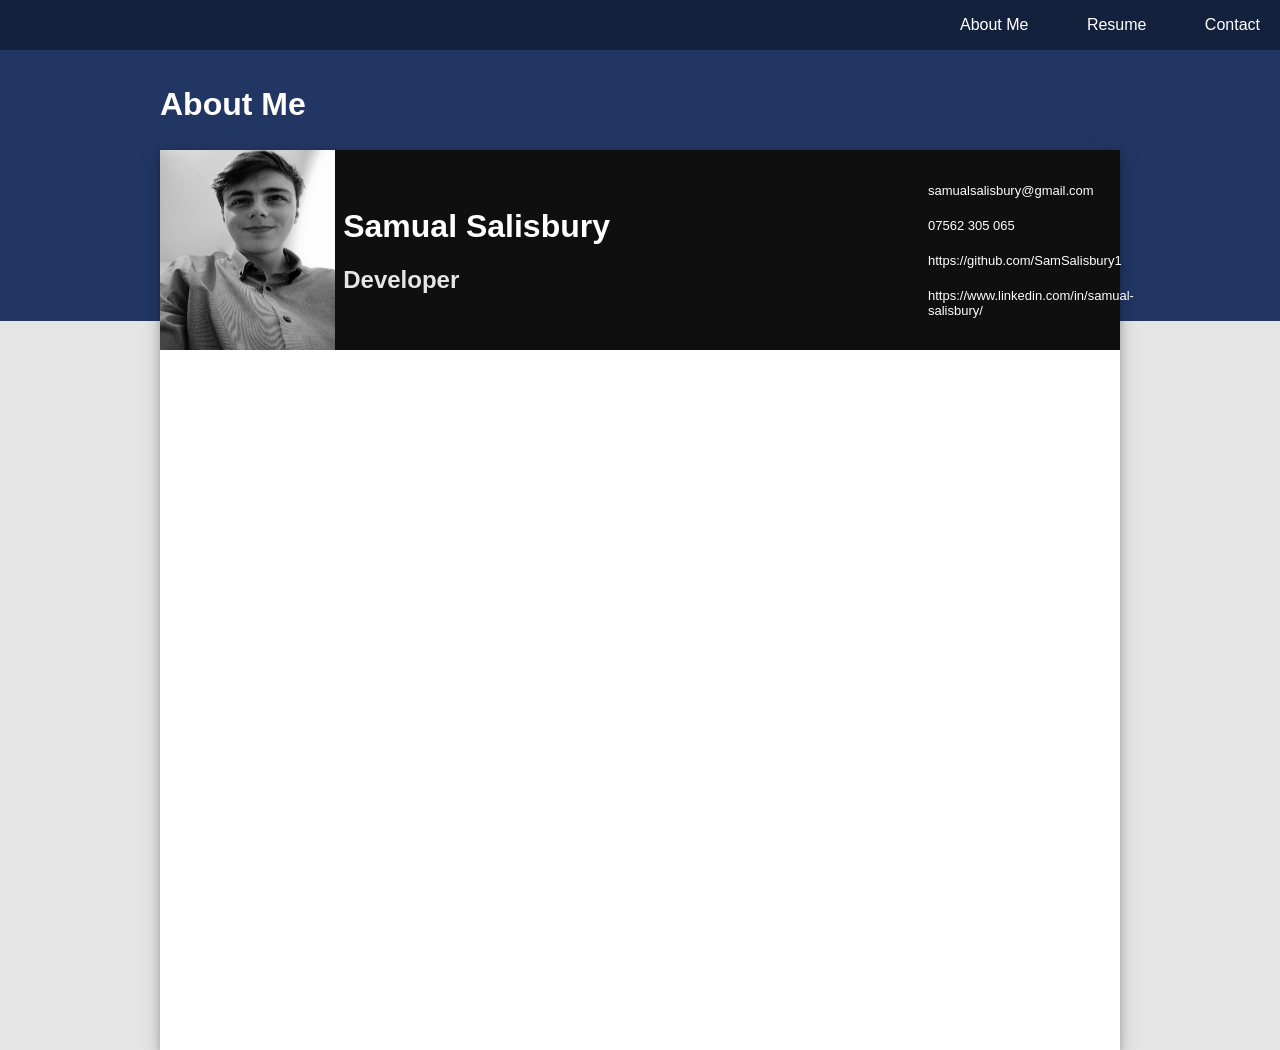
==== source/html/HomePage.html @ 855892b7 "Added basic styling for top section of web page." ====
<!DOCTYPE html>
<html>
    <head>
        <meta charset="utf-8">
        <meta http-equiv="X-UA-Compatible" content="IE=edge">
        <title>About Me</title>
        <meta name="description" content="">
        <meta name="viewport" content="width=device-width, initial-scale=1">
        <link rel="stylesheet" href="..\css\HomePag.css">
    </head>
    <body>
        <div id="top-bar">
            <div id="link-container">
                <p>About Me</p>
                <p>Resume</p>
                <p>Contact</p>
            </div>
        </div>
        <div id="heading-section">
            <h1 id="heading-section-title">About Me</h1>
        </div>
        <div id="content-section">
            <div id="content-section-heading">
                <div id="information-section">
                    <img src="../../images/MeBlackAndWhite.png" height="100%" width="175px"/>
                    <div id="information-text-section">
                        <h1>Samual Salisbury</h1>
                        <h2>Developer</h2>
                    </div>
                </div>
                <div id="contact-me-section">
                    <p class="contact_info">samualsalisbury@gmail.com</p>
                    <p class="contact_info">07562 305 065</p>
                    <p class="contact_info">https://github.com/SamSalisbury1</p>
                    <p class="contact_info">https://www.linkedin.com/in/samual-salisbury/</p>
                </div>
            </div>
        </div>
        <script src="" async defer></script>
    </body>
</html>
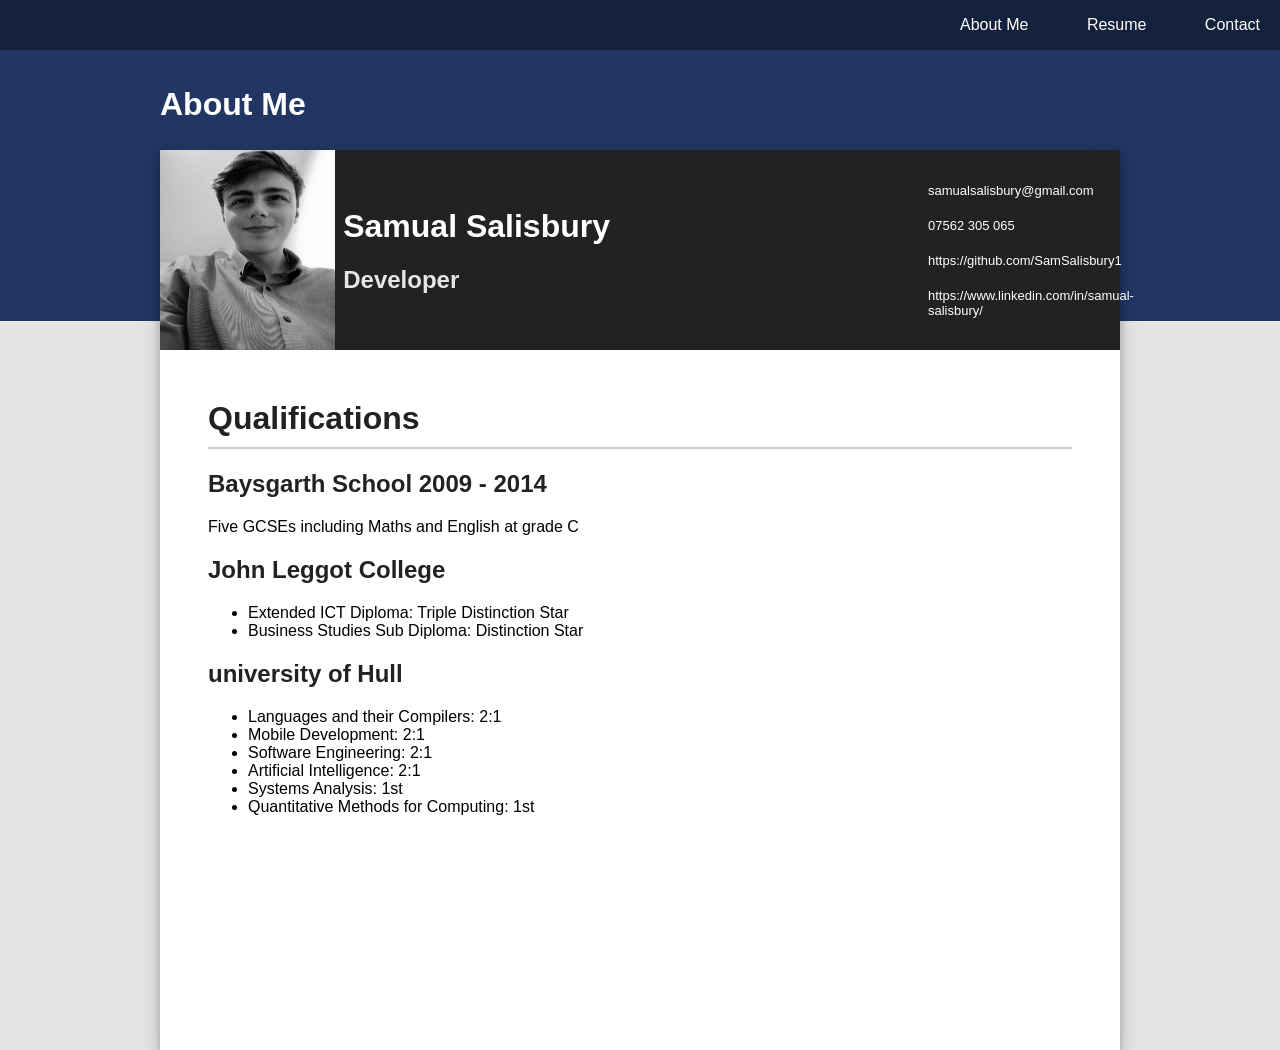
==== commit 5912990d: "Changed heading color and added qualifcation section" ====
--- a/source/html/HomePage.html
+++ b/source/html/HomePage.html
@@ -19,6 +19,7 @@
         <div id="heading-section">
             <h1 id="heading-section-title">About Me</h1>
         </div>
+        
         <div id="content-section">
             <div id="content-section-heading">
                 <div id="information-section">
@@ -35,6 +36,37 @@
                     <p class="contact_info">https://www.linkedin.com/in/samual-salisbury/</p>
                 </div>
             </div>
+
+            <div id="content-section-body">
+                <div id="qualifications-section">
+                    <h1 class="content_section_body_heading">Qualifications</h1>
+                    <div id= "qualifications-section-data">
+                        <div id="secondary-school">
+                            <h2 class="content_section_body_sub_heading">Baysgarth School 2009 - 2014</h2>
+                            <p>Five GCSEs including Maths and English at grade C</p>
+                        </div>
+                        <div id="college">
+                            <h2 class="content_section_body_sub_heading">John Leggot College</h2>
+                            <ul>
+                                <li>Extended ICT Diploma: Triple Distinction Star</li>
+                                <li>Business Studies Sub Diploma: Distinction Star</li>
+                            </ul>
+                        </div>
+                        <div id="university">
+                            <h2 class="content_section_body_sub_heading">university of Hull</h2>
+                            <ul>
+                                <li>Languages and their Compilers: 2:1</li>
+                                <li>Mobile Development: 2:1</li>
+                                <li>Software Engineering: 2:1</li>
+                                <li>Artificial Intelligence: 2:1</li>
+                                <li>Systems Analysis: 1st</li>
+                                <li>Quantitative Methods for Computing: 1st</li>
+                            </ul>
+                        </div>
+                    </div>
+                </div>
+                
+            </div>
         </div>
         <script src="" async defer></script>
     </body>
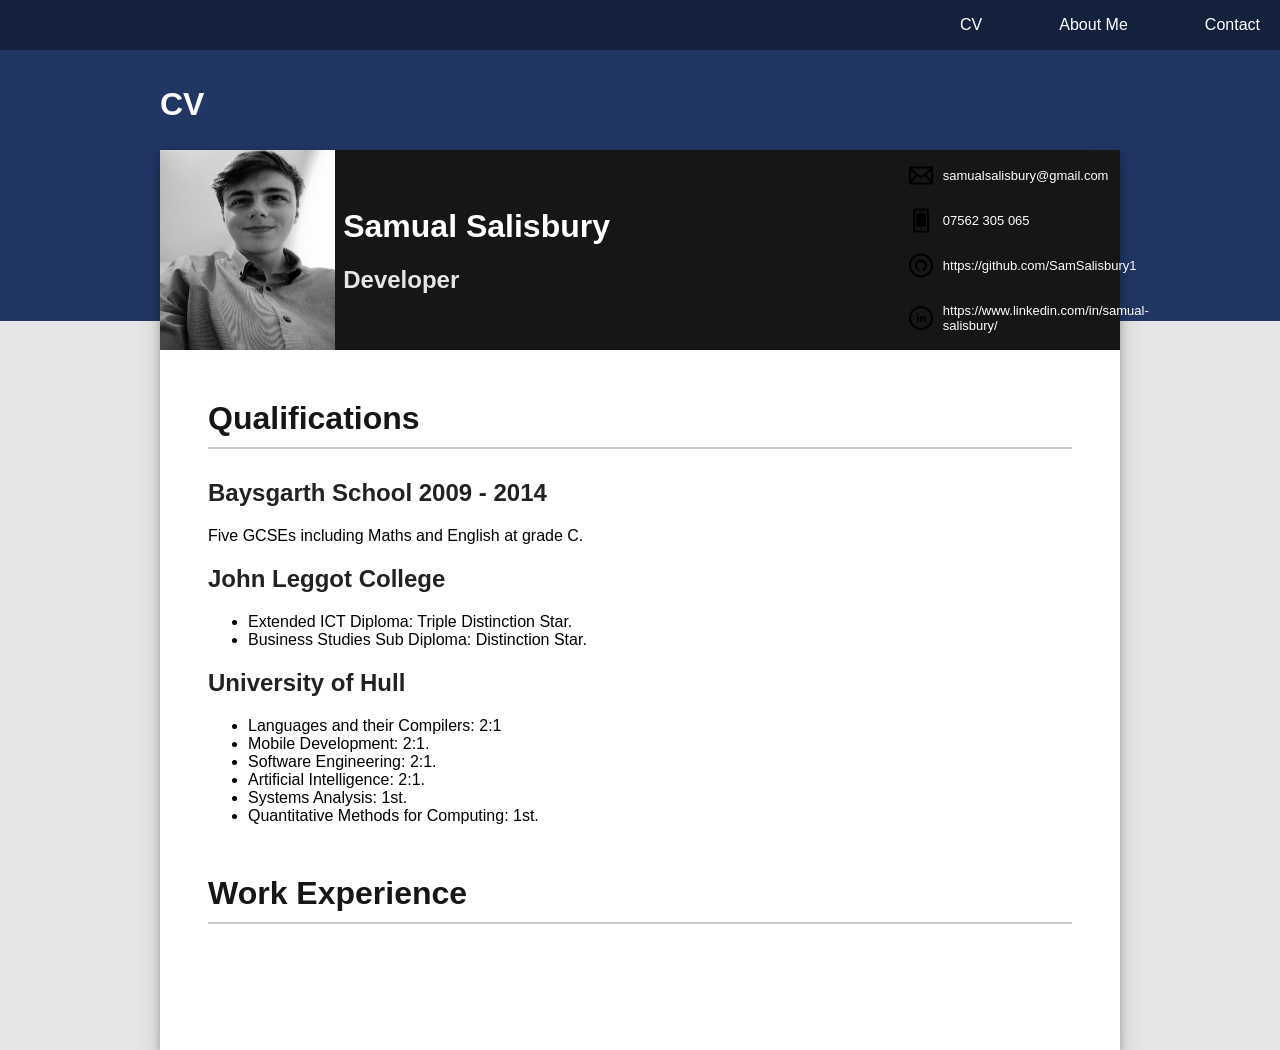
==== commit 0d34a9db: "added icons and qualifications section" ====
--- a/source/html/HomePage.html
+++ b/source/html/HomePage.html
@@ -11,13 +11,13 @@
     <body>
         <div id="top-bar">
             <div id="link-container">
+                <p>CV</p>
                 <p>About Me</p>
-                <p>Resume</p>
                 <p>Contact</p>
             </div>
         </div>
         <div id="heading-section">
-            <h1 id="heading-section-title">About Me</h1>
+            <h1 id="heading-section-title">CV</h1>
         </div>
         
         <div id="content-section">
@@ -30,10 +30,22 @@
                     </div>
                 </div>
                 <div id="contact-me-section">
-                    <p class="contact_info">samualsalisbury@gmail.com</p>
-                    <p class="contact_info">07562 305 065</p>
-                    <p class="contact_info">https://github.com/SamSalisbury1</p>
-                    <p class="contact_info">https://www.linkedin.com/in/samual-salisbury/</p>
+                    <div class="contact_me_details">
+                        <img src="../../icons/email.svg">
+                        <p class="contact_info">samualsalisbury@gmail.com</p>
+                    </div>
+                    <div class="contact_me_details">
+                        <img src="../../icons/phone.svg">
+                        <p class="contact_info">07562 305 065</p>
+                    </div>
+                    <div class="contact_me_details">
+                        <img src="../../icons/github.svg">
+                        <p class="contact_info">https://github.com/SamSalisbury1</p>
+                    </div>
+                    <div class="contact_me_details">
+                        <img src="../../icons/linkedin.svg">
+                        <p class="contact_info">https://www.linkedin.com/in/samual-salisbury/</p>
+                    </div>
                 </div>
             </div>
 
@@ -43,29 +55,32 @@
                     <div id= "qualifications-section-data">
                         <div id="secondary-school">
                             <h2 class="content_section_body_sub_heading">Baysgarth School 2009 - 2014</h2>
-                            <p>Five GCSEs including Maths and English at grade C</p>
+                            <p>Five GCSEs including Maths and English at grade C.</p>
                         </div>
                         <div id="college">
                             <h2 class="content_section_body_sub_heading">John Leggot College</h2>
                             <ul>
-                                <li>Extended ICT Diploma: Triple Distinction Star</li>
-                                <li>Business Studies Sub Diploma: Distinction Star</li>
+                                <li>Extended ICT Diploma: Triple Distinction Star.</li>
+                                <li>Business Studies Sub Diploma: Distinction Star.</li>
                             </ul>
                         </div>
                         <div id="university">
-                            <h2 class="content_section_body_sub_heading">university of Hull</h2>
+                            <h2 class="content_section_body_sub_heading">University of Hull</h2>
                             <ul>
                                 <li>Languages and their Compilers: 2:1</li>
-                                <li>Mobile Development: 2:1</li>
-                                <li>Software Engineering: 2:1</li>
-                                <li>Artificial Intelligence: 2:1</li>
-                                <li>Systems Analysis: 1st</li>
-                                <li>Quantitative Methods for Computing: 1st</li>
+                                <li>Mobile Development: 2:1.</li>
+                                <li>Software Engineering: 2:1.</li>
+                                <li>Artificial Intelligence: 2:1.</li>
+                                <li>Systems Analysis: 1st.</li>
+                                <li>Quantitative Methods for Computing: 1st.</li>
                             </ul>
                         </div>
                     </div>
                 </div>
-                
+
+                <div id="work-experience-section">
+                    <h1 class="content_section_body_heading">Work Experience</h1>
+                </div>
             </div>
         </div>
         <script src="" async defer></script>
